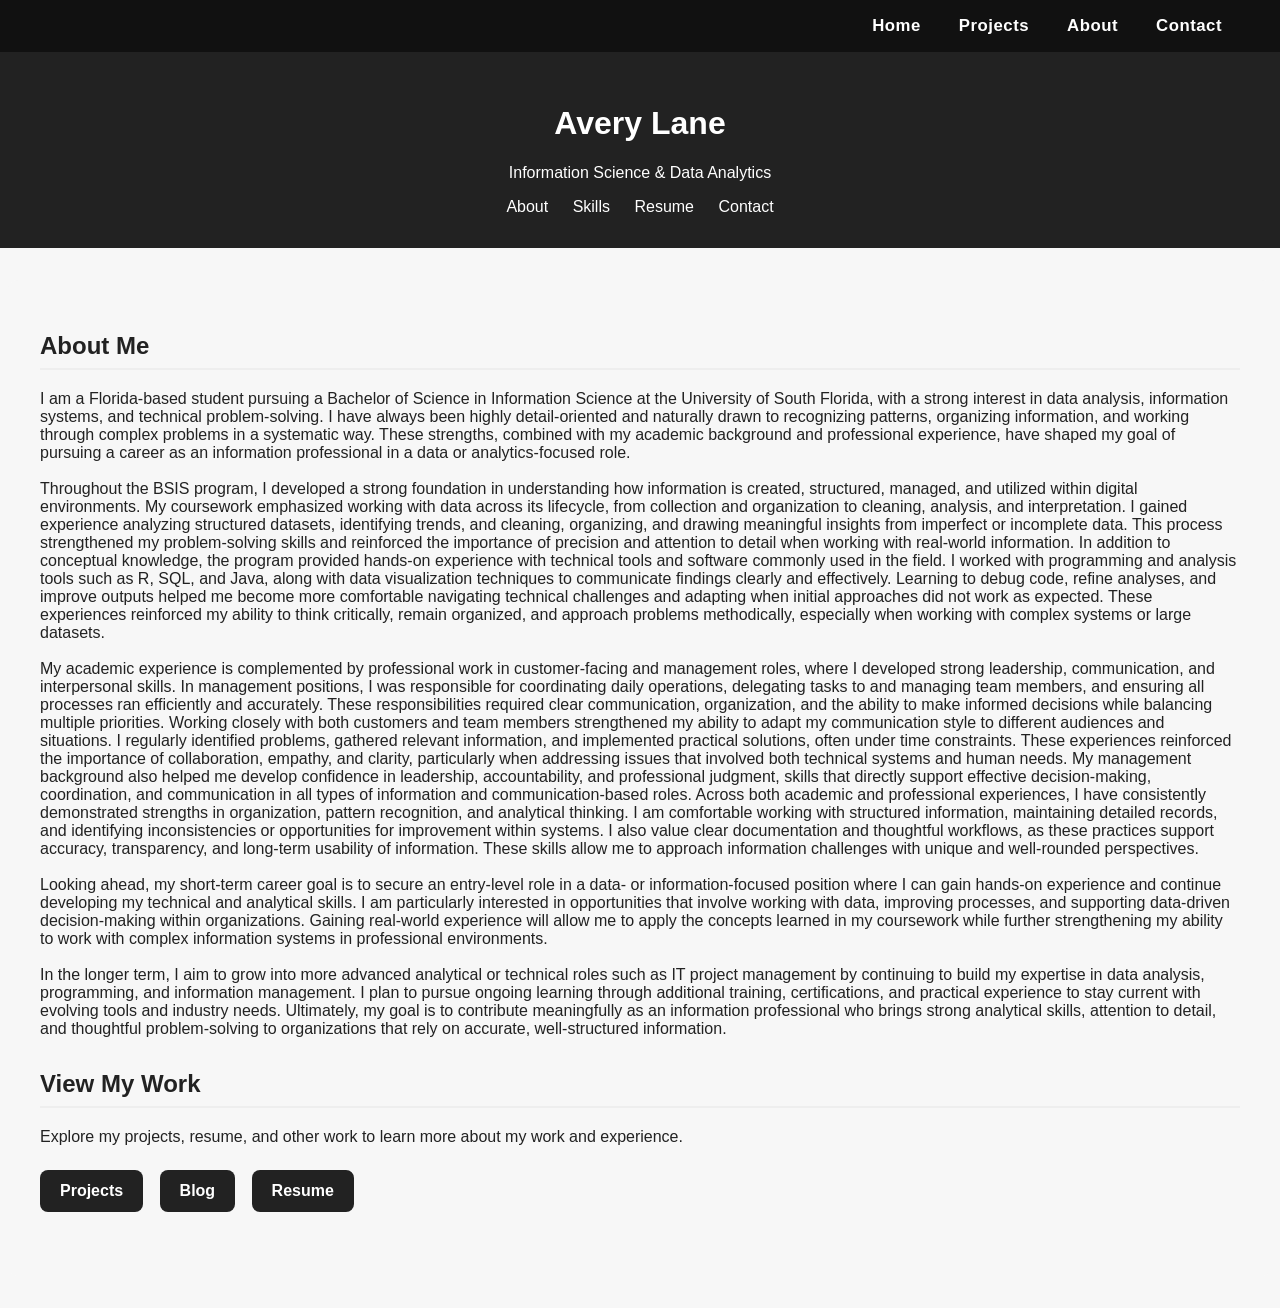
==== about.html @ 351baca1 "Add work section with project links Added a section to showcase work with links to projects, blog, a" ====
<!DOCTYPE html>
<html lang="en">
<head>
  <meta charset="UTF-8" />
  <meta name="viewport" content="width=device-width, initial-scale=1.0" />
  <title>Avery Lane | Portfolio</title>
  <style>
    html, body {
      margin: 0;
      padding: 0;
    }
    body {
      font-family: Arial, sans-serif;
      margin: 0;
      padding: 0;
      background: #f7f7f7;
      color: #222;
    }
    header {
      background: #222;
      color: white;
      padding: 2rem;
      text-align: center;
    }
    .top-nav {
      background: #111;
      position: sticky;
      top: 0;
      z-index: 1000;
      margin: 0;
      padding: 1rem 3rem 1rem 2rem;
      width: 100%;
      box-sizing: border-box;
    
      display: flex;
      justify-content: flex-end;
    }
    
    .top-nav a {
      color: white;
      margin-left: 28px;
      text-decoration: none;
      font-weight: 700;
      font-size: 1.05rem;
      letter-spacing: 0.5px;
    }
    
    .top-nav a:hover {
      color: #B6A4A4;
    }
        
    nav {
      margin-top: 1rem;
    }
    nav a {
      color: white;
      margin: 0 10px;
      text-decoration: none;
    }
    nav a:visited {
      color: white;
    }
    
    main {
      max-width: 1200px;
      margin: 2rem auto;
      background: #f7f7f7;
      padding: 2rem;
      border-radius: 10px;
    }
    section {
      margin-bottom: 2rem;
    }
    h2 {
      border-bottom: 2px solid #eee;
      padding-bottom: 0.5rem;
    }
    .project {
      margin-bottom: 1rem;
      padding: 1rem;
      border: 1px solid #ddd;
      border-radius: 8px;
    }
    footer {
      background: #827A7A;
      text-align: center;
      padding: 1.5rem;
      color: #white;
    }
    .about-container {
    display: flex;
    align-items: center;
    gap: 2rem;
    }
    .social-link {
    display: inline-block;
    padding: 0.5rem 1rem;
    background: #222;
    color: white;
    text-decoration: none;
    border-radius: 6px;
    margin-right: 10px;
    }
    .social-link:hover {
      background: #444;
    }
    .social-link:visited {
      color: white;
    }
    a {
      color: #997F7F;        /* link color */
      text-decoration: none;
    }
    a:visited {
      color: #997F7F;       
    }
    a:hover {
      text-decoration: underline;
    }
    a:active {
      color: #745D5D;   
    }

    .skills {
      margin-top: 1rem;
    }
    .skills span {
      display: inline-block;
      background: #BFB0B0;
      color: #333;
      padding: 6px 12px;
      margin: 5px 5px 0 0;
      border-radius: 20px;
      font-size: 0.9rem;
    }
    .work-links {
      margin-top: 1rem;
    }
    
    .work-button {
      display: inline-block;
      padding: 0.75rem 1.25rem;
      margin: 0.5rem 0.75rem 0 0;
      background: #222;
      color: white;
      text-decoration: none;
      border-radius: 8px;
      font-weight: 600;
    }
    
    .work-button:hover {
      background: #444;
    }
    
    .work-button:visited {
      color: white;
    }
      </style>
  <link rel="stylesheet" href="https://cdnjs.cloudflare.com/ajax/libs/font-awesome/6.5.0/css/all.min.css">
</head>
<body>
  <nav class="top-nav">
    <a href="index.html">Home</a>
    <a href="projects.html">Projects</a>
    <a href="about.html">About</a>
    <a href="#contact">Contact</a>
  </nav>
  
  <header>
    <h1>Avery Lane</h1>
    <p>Information Science & Data Analytics</p>
    <nav>
      <a href="#about">About</a>
      <a href="#skills">Skills</a>
      <a href="#resume">Resume</a>
      <a href="#contact">Contact</a>
    </nav>
  </header>
  
  <main>
    <section>
      <h2>About Me</h2>

      <p>
      I am a Florida-based student pursuing a Bachelor of Science in Information Science at the University of South Florida, with a strong interest in data analysis, information systems, and technical problem-solving. I have always been highly detail-oriented and naturally drawn to recognizing patterns, organizing information, and working through complex problems in a systematic way. These strengths, combined with my academic background and professional experience, have shaped my goal of pursuing a career as an information professional in a data or analytics-focused role.

<br> <br>
        Throughout the BSIS program, I developed a strong foundation in understanding how information is created, structured, managed, and utilized within digital environments. My coursework emphasized working with data across its lifecycle, from collection and organization to cleaning, analysis, and interpretation. I gained experience analyzing structured datasets, identifying trends, and cleaning, organizing, and drawing meaningful insights from imperfect or incomplete data. This process strengthened my problem-solving skills and reinforced the importance of precision and attention to detail when working with real-world information.

In addition to conceptual knowledge, the program provided hands-on experience with technical tools and software commonly used in the field. I worked with programming and analysis tools such as R, SQL, and Java, along with data visualization techniques to communicate findings clearly and effectively. Learning to debug code, refine analyses, and improve outputs helped me become more comfortable navigating technical challenges and adapting when initial approaches did not work as expected. These experiences reinforced my ability to think critically, remain organized, and approach problems methodically, especially when working with complex systems or large datasets.

<br> <br>
        My academic experience is complemented by professional work in customer-facing and management roles, where I developed strong leadership, communication, and interpersonal skills. In management positions, I was responsible for coordinating daily operations, delegating tasks to and managing team members, and ensuring all processes ran efficiently and accurately. These responsibilities required clear communication, organization, and the ability to make informed decisions while balancing multiple priorities.

Working closely with both customers and team members strengthened my ability to adapt my communication style to different audiences and situations. I regularly identified problems, gathered relevant information, and implemented practical solutions, often under time constraints. These experiences reinforced the importance of collaboration, empathy, and clarity, particularly when addressing issues that involved both technical systems and human needs. My management background also helped me develop confidence in leadership, accountability, and professional judgment, skills that directly support effective decision-making, coordination, and communication in all types of information and communication-based roles.

Across both academic and professional experiences, I have consistently demonstrated strengths in organization, pattern recognition, and analytical thinking. I am comfortable working with structured information, maintaining detailed records, and identifying inconsistencies or opportunities for improvement within systems. I also value clear documentation and thoughtful workflows, as these practices support accuracy, transparency, and long-term usability of information. These skills allow me to approach information challenges with unique and well-rounded perspectives.

<br> <br>

        Looking ahead, my short-term career goal is to secure an entry-level role in a data- or information-focused position where I can gain hands-on experience and continue developing my technical and analytical skills.
 
      I am particularly interested in opportunities that involve working with data, improving processes, and supporting data-driven decision-making within organizations. Gaining real-world experience will allow me to apply the concepts learned in my coursework while further strengthening my ability to work with complex information systems in professional environments.
<br> <br>

        In the longer term, I aim to grow into more advanced analytical or technical roles such as IT project management by continuing to build my expertise in data analysis, programming, and information management. I plan to pursue ongoing learning through additional training, certifications, and practical experience to stay current with evolving tools and industry needs. Ultimately, my goal is to contribute meaningfully as an information professional who brings strong analytical skills, attention to detail, and thoughtful problem-solving to organizations that rely on accurate, well-structured information.
      </p>
  
    </section>

    <section>
      <h2>View My Work</h2>
      <p>
        Explore my projects, resume, and other work to learn more about my work and experience.
      </p>
       <div class="work-links">
        <a href="projects.html" class="work-button">Projects</a>
        <a href="blog.html" class="work-button">Blog</a>
        <a href="resume.pdf" target="_blank" class="work-button">Resume</a>
      </div>
    </section>
  </main>
</body>
</html>
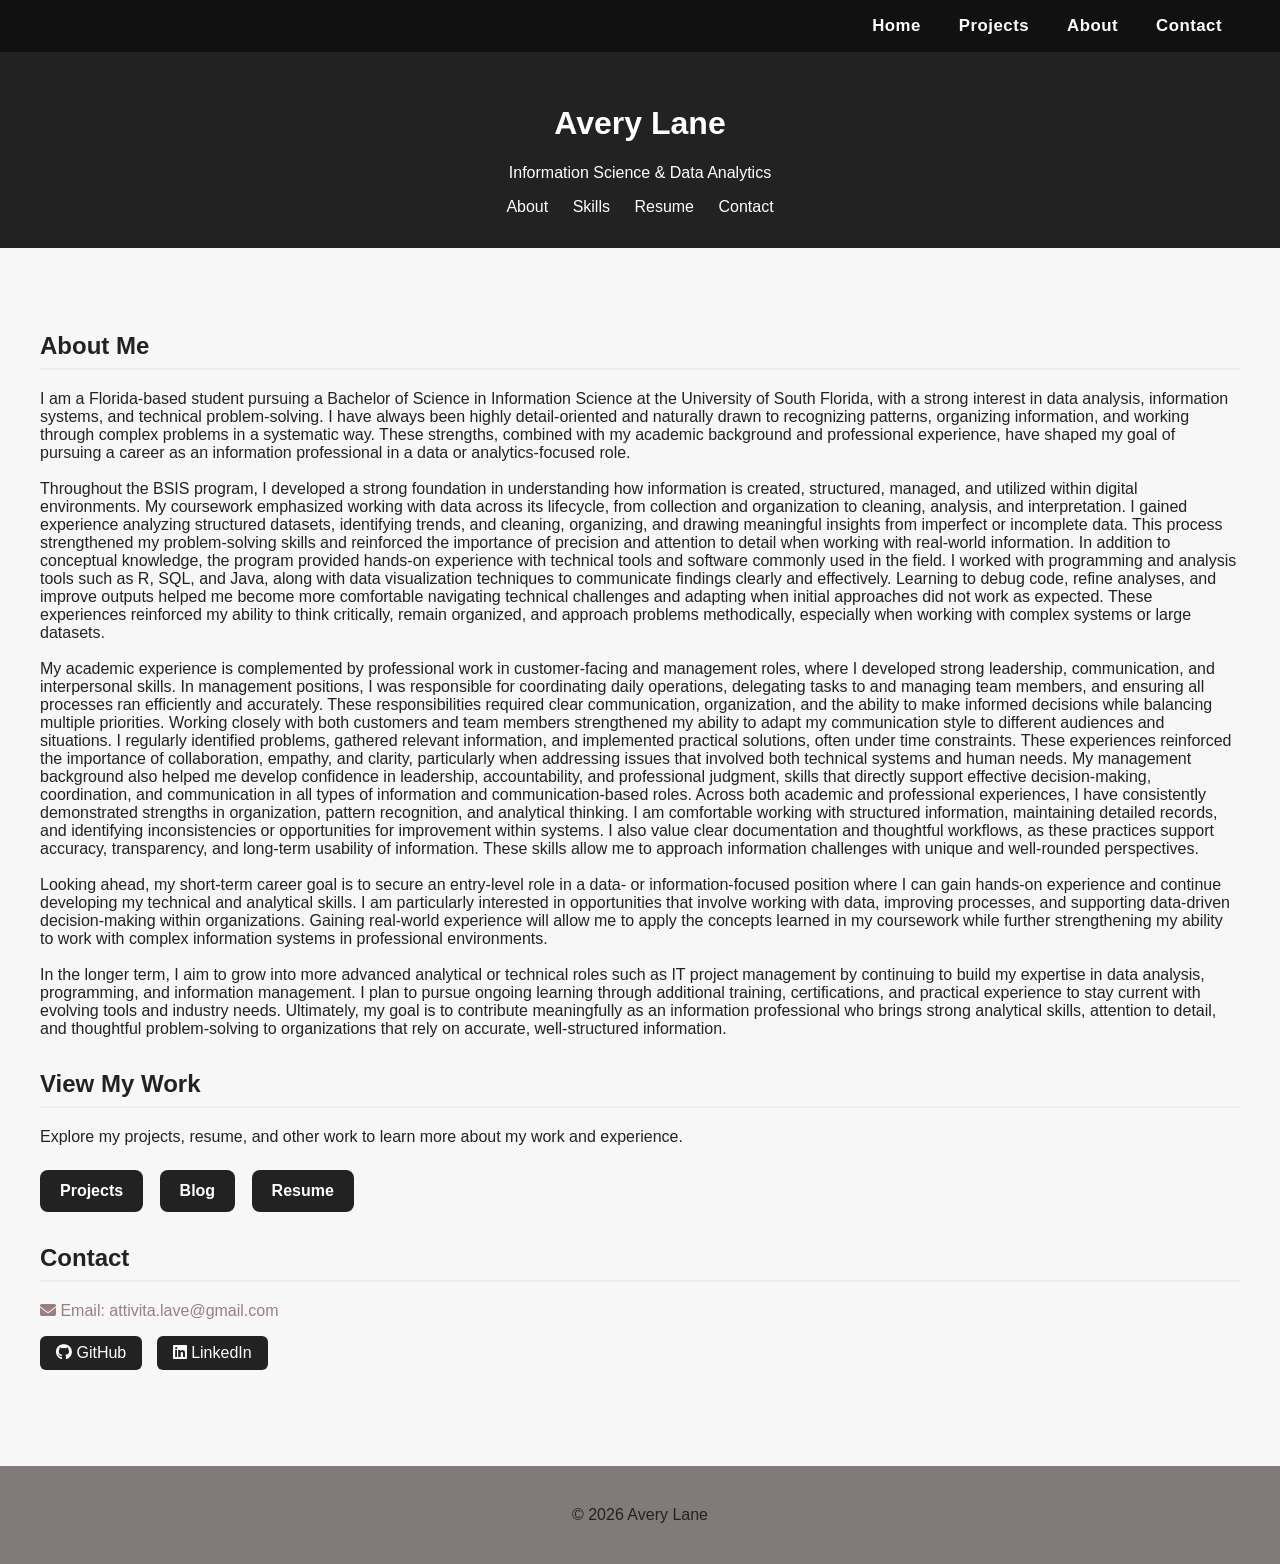
==== commit 29f1c291: "Add contact section and footer to about.html Added a contact section with email and social links." ====
--- a/about.html
+++ b/about.html
@@ -219,6 +219,22 @@
         <a href="resume.pdf" target="_blank" class="work-button">Resume</a>
       </div>
     </section>
+
+    <section id="contact">
+      <h2>Contact</h2>
+      <p><a href="mailto:attivita.lave.com">
+        <i class="fas fa-envelope"></i> Email: attivita.lave@gmail.com
+      </a></p>
+      <p><a href="https://github.com/agl100" class="social-link">
+        <i class="fab fa-github"></i> GitHub
+      </a> <a href="https://linkedin.com/in/profile" class="social-link">
+        <i class="fab fa-linkedin"></i> LinkedIn
+      </a></p>
+    </section>
   </main>
+
+  <footer>
+    <p>© 2026 Avery Lane</p>
+  </footer>
 </body>
 </html>
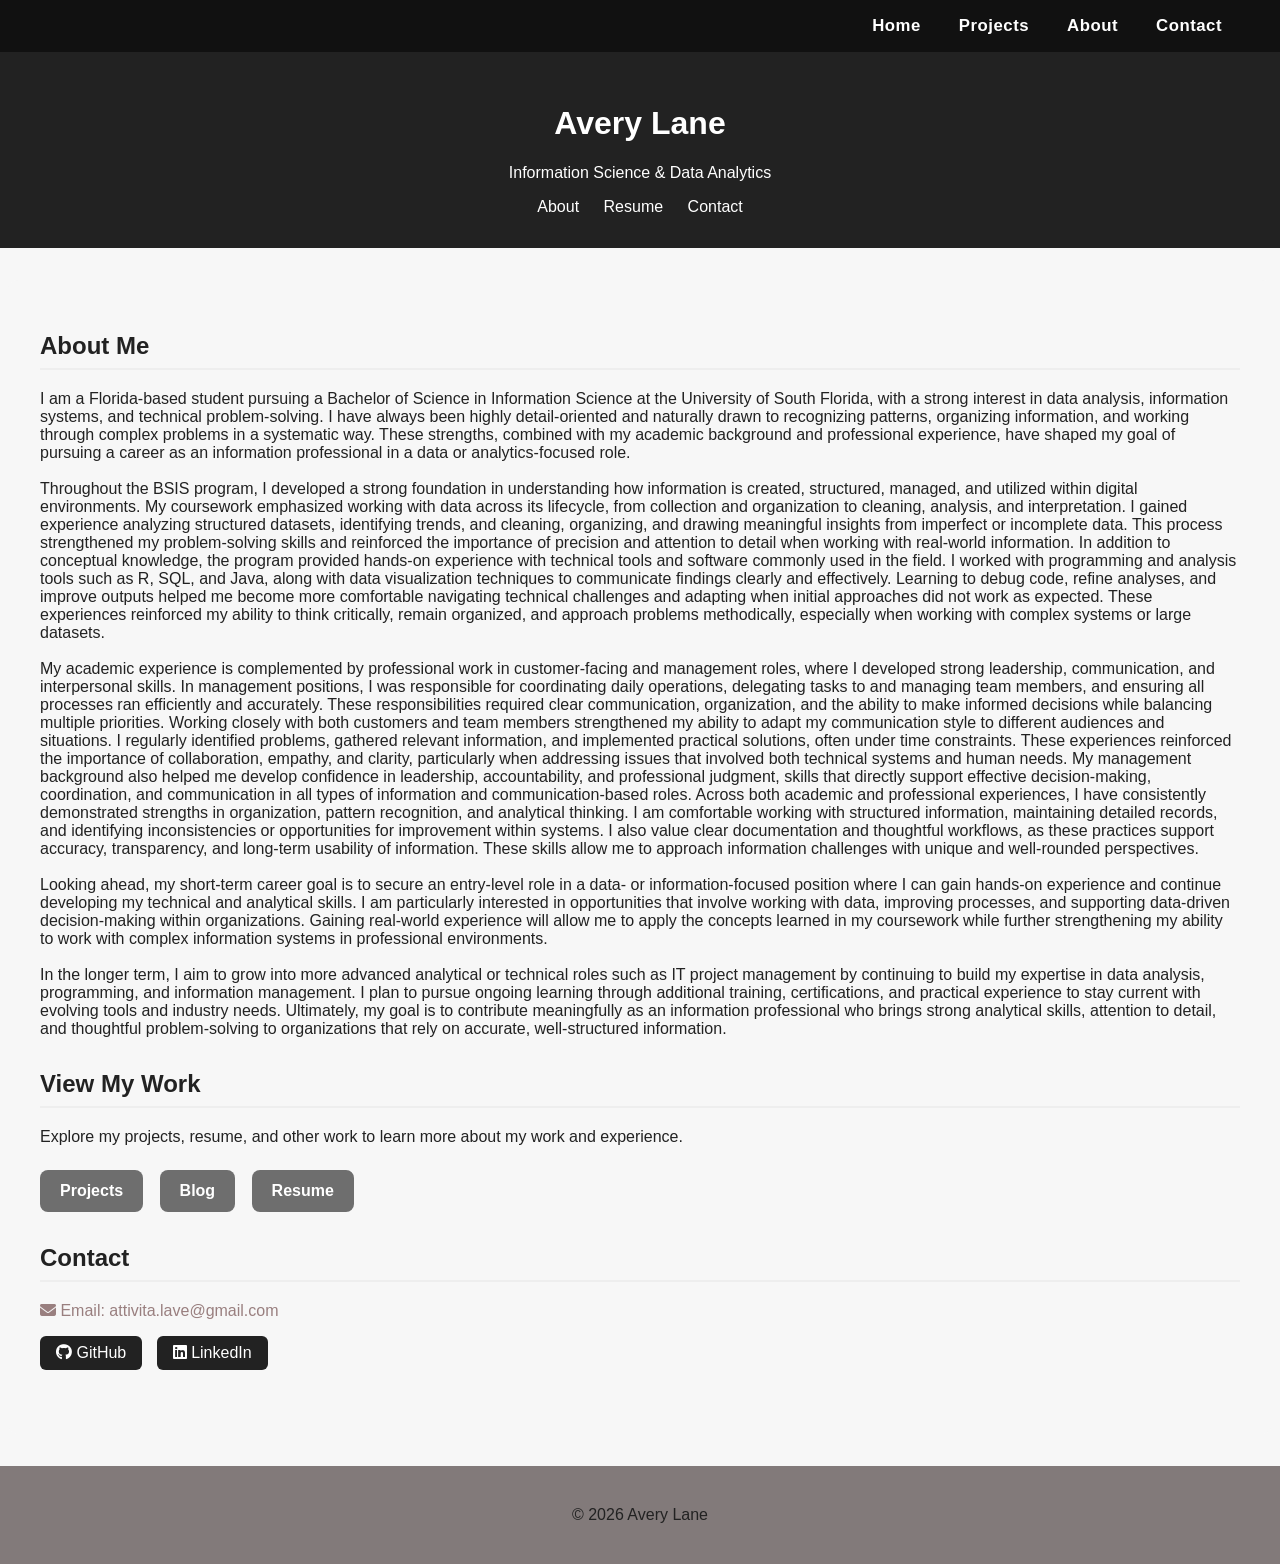
==== commit 5a5def9a: "Update navigation and styling in about.html" ====
--- a/about.html
+++ b/about.html
@@ -46,7 +46,7 @@
     }
     
     .top-nav a:hover {
-      color: #B6A4A4;
+      color: #997F7F;
     }
         
     nav {
@@ -141,7 +141,7 @@
       display: inline-block;
       padding: 0.75rem 1.25rem;
       margin: 0.5rem 0.75rem 0 0;
-      background: #222;
+      background: #6E6E6E;
       color: white;
       text-decoration: none;
       border-radius: 8px;
@@ -149,7 +149,7 @@
     }
     
     .work-button:hover {
-      background: #444;
+      background: #997f7f;
     }
     
     .work-button:visited {
@@ -170,15 +170,14 @@
     <h1>Avery Lane</h1>
     <p>Information Science & Data Analytics</p>
     <nav>
-      <a href="#about">About</a>
-      <a href="#skills">Skills</a>
-      <a href="#resume">Resume</a>
+      <a href="#aboutme">About</a>
+      <a href="#mywork">Resume</a>
       <a href="#contact">Contact</a>
     </nav>
   </header>
   
   <main>
-    <section>
+    <section id="aboutme">
       <h2>About Me</h2>
 
       <p>
@@ -208,7 +207,7 @@
   
     </section>
 
-    <section>
+    <section id = "mywork">
       <h2>View My Work</h2>
       <p>
         Explore my projects, resume, and other work to learn more about my work and experience.
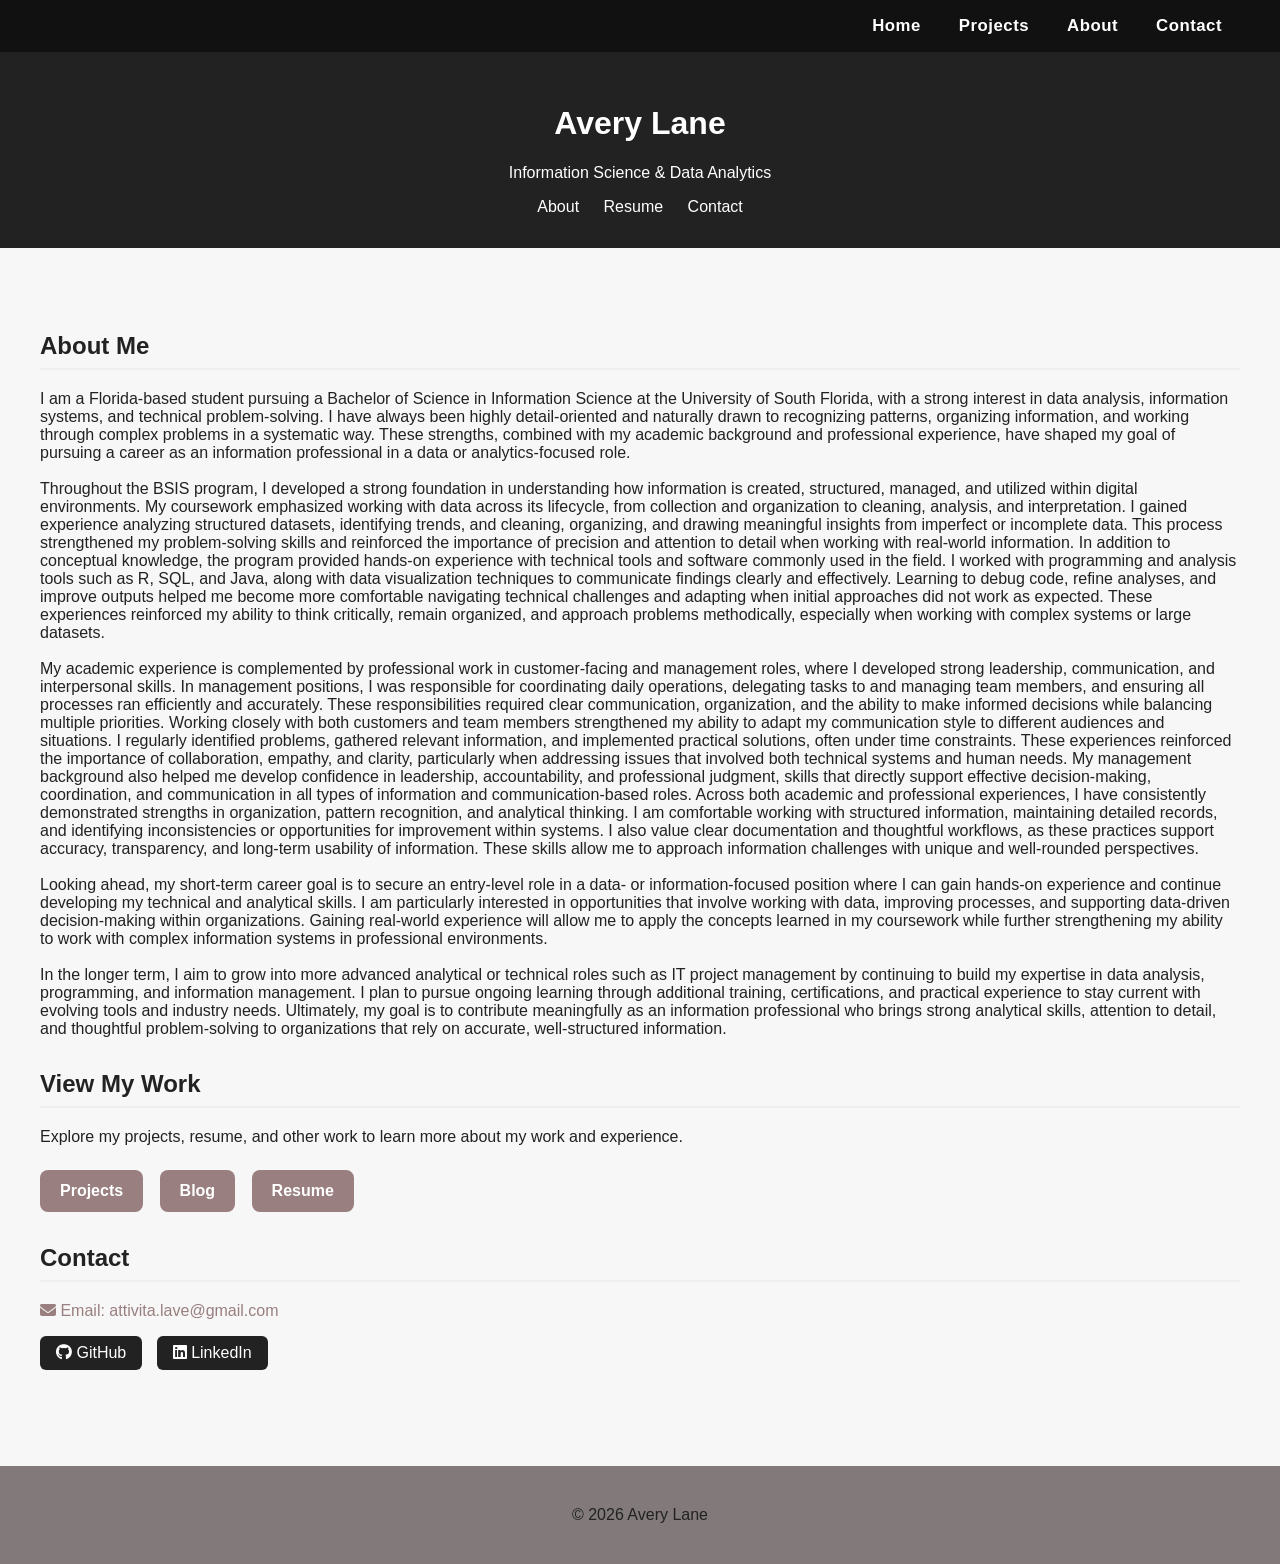
==== commit 5574e62b: "Change work-button background colors" ====
--- a/about.html
+++ b/about.html
@@ -141,7 +141,7 @@
       display: inline-block;
       padding: 0.75rem 1.25rem;
       margin: 0.5rem 0.75rem 0 0;
-      background: #6E6E6E;
+      background: #997f7f;
       color: white;
       text-decoration: none;
       border-radius: 8px;
@@ -149,7 +149,7 @@
     }
     
     .work-button:hover {
-      background: #997f7f;
+      background: #B6A4A4;
     }
     
     .work-button:visited {
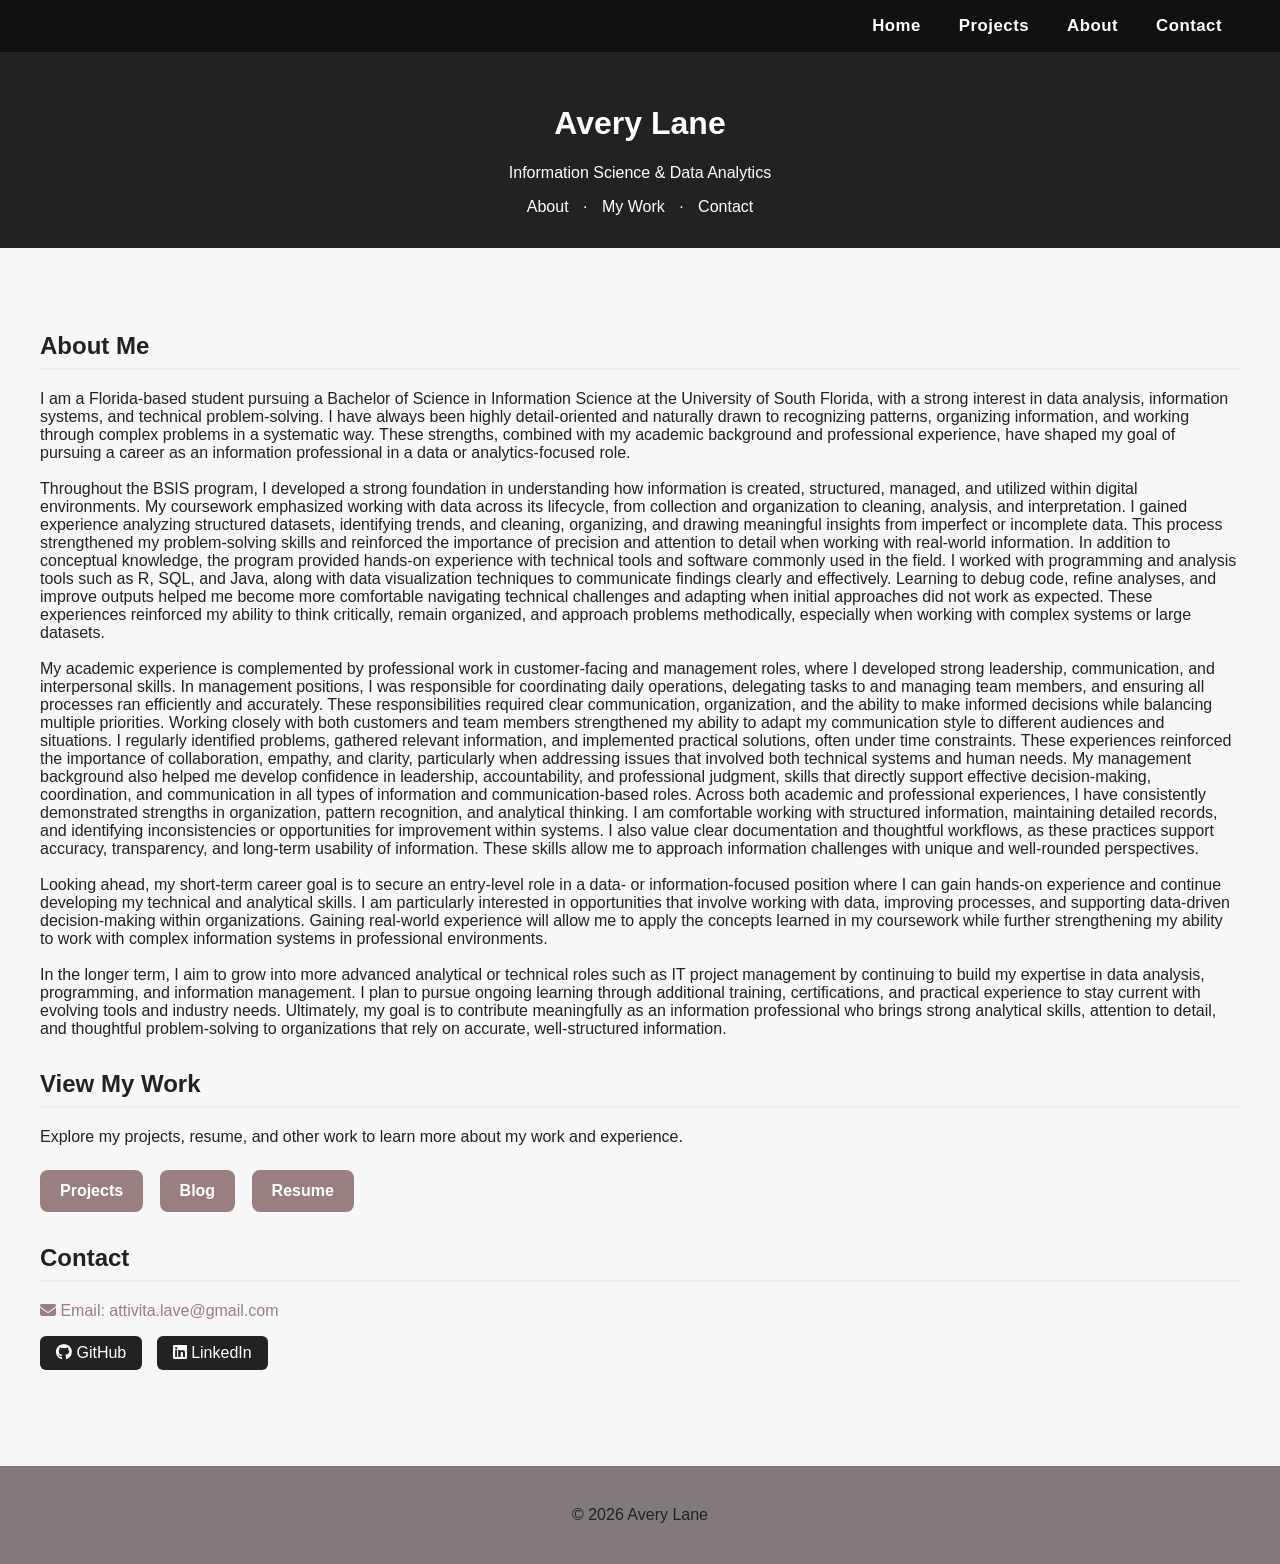
==== commit cc278861: "Update link text and hover color in about.html" ====
--- a/about.html
+++ b/about.html
@@ -46,7 +46,7 @@
     }
     
     .top-nav a:hover {
-      color: #997F7F;
+      color: #B6A4A4;
     }
         
     nav {
@@ -170,8 +170,8 @@
     <h1>Avery Lane</h1>
     <p>Information Science & Data Analytics</p>
     <nav>
-      <a href="#aboutme">About</a>
-      <a href="#mywork">Resume</a>
+      <a href="#aboutme">About</a> · 
+      <a href="#mywork">My Work</a> · 
       <a href="#contact">Contact</a>
     </nav>
   </header>
